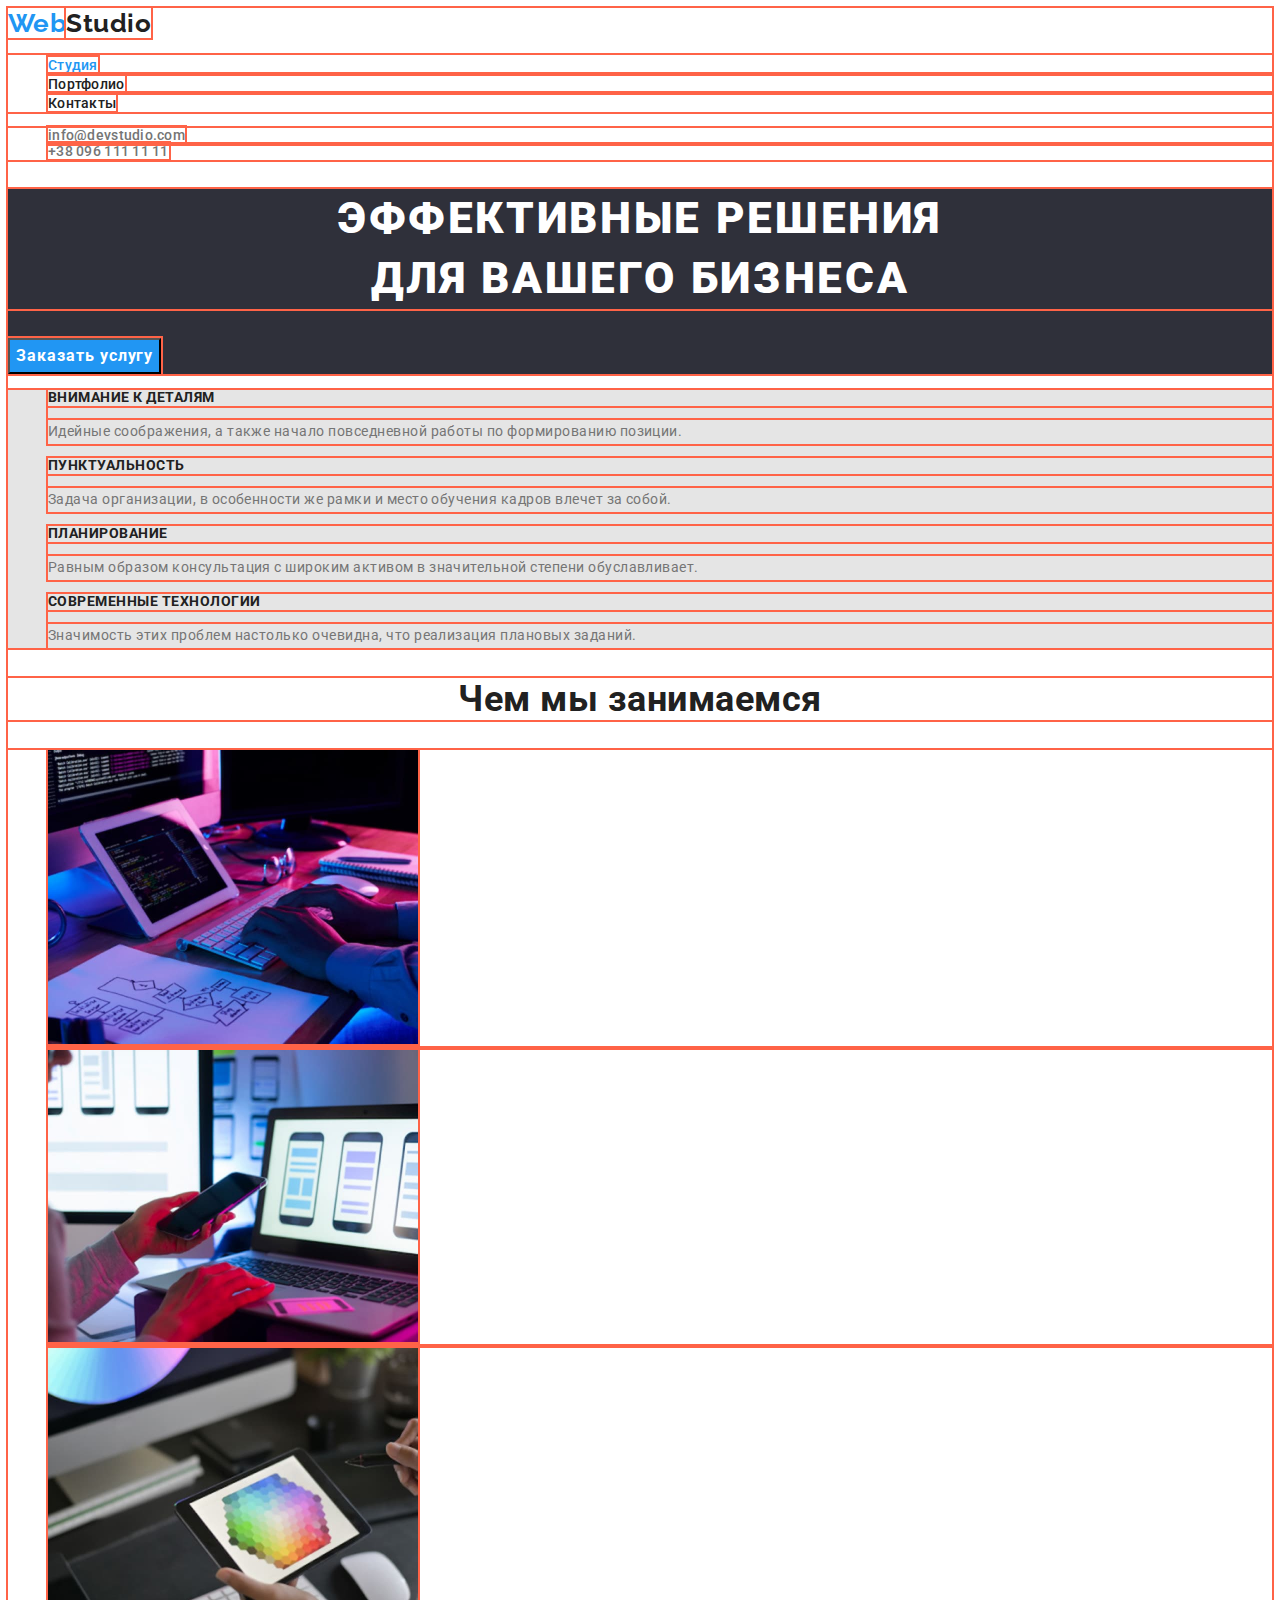
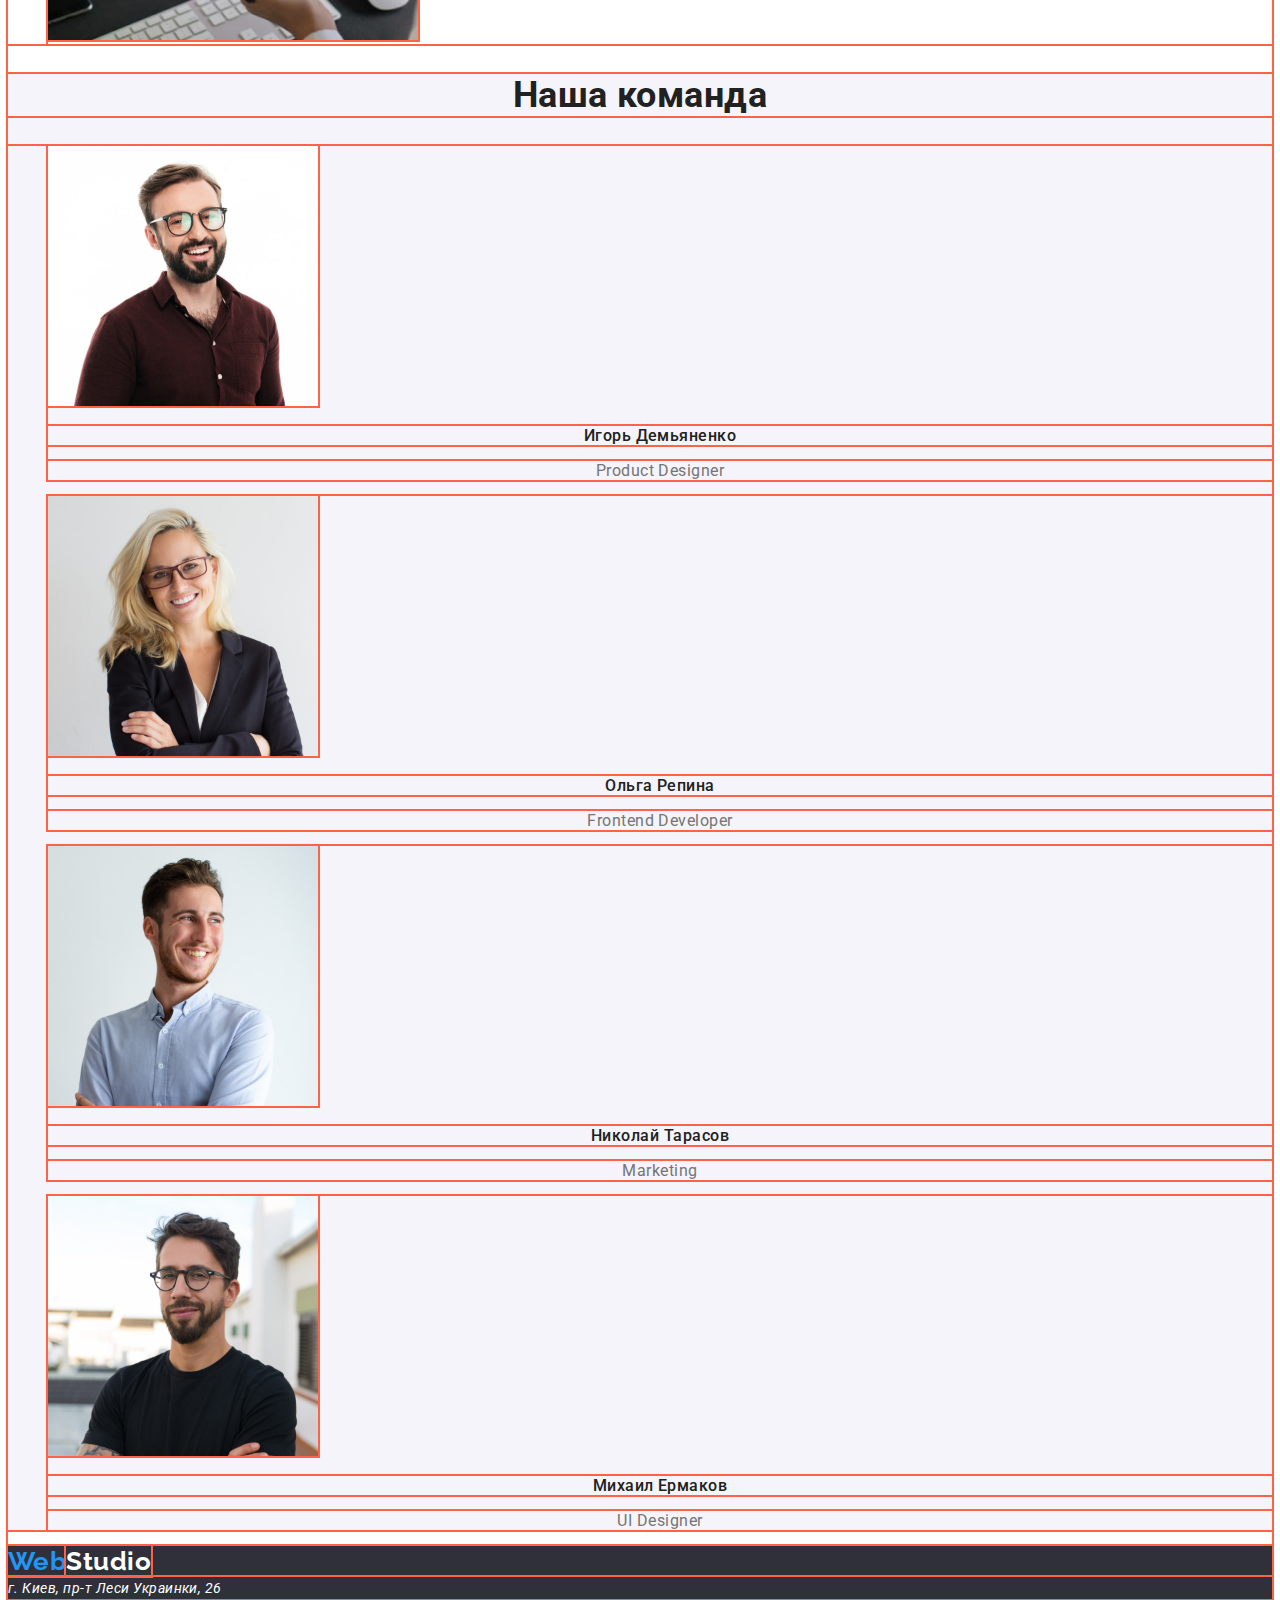
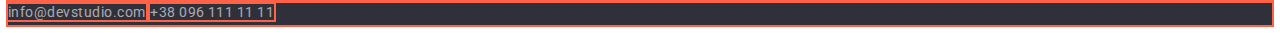
==== index.html @ 737057b0 "copied from hw 2" ====
<!DOCTYPE html>
<html lang="ru">
  <head>
    <meta charset="UTF-8" />
    <meta http-equiv="X-UA-Compatible" content="IE=edge" />
    <meta name="viewport" content="width=device-width, initial-scale=1.0" />
    <title>WebStudio</title>
    <link rel="stylesheet" href="./styles/styles.css" />
    <link rel="preconnect" href="https://fonts.googleapis.com" />
    <link rel="preconnect" href="https://fonts.gstatic.com" crossorigin />
    <link
      href="https://fonts.googleapis.com/css2?family=Montserrat:wght@400;700&family=Roboto:wght@400;500;700;900&display=swap"
      rel="stylesheet"
    />
    <link rel="preconnect" href="https://fonts.googleapis.com" />
    <link rel="preconnect" href="https://fonts.gstatic.com" crossorigin />
    <link
      href="https://fonts.googleapis.com/css2?family=Montserrat:wght@400;700&family=Raleway:wght@700&family=Roboto:wght@400;500;700;900&display=swap"
      rel="stylesheet"
    />
  </head>
  <body>
    <!-- Верхняя линия -->
    <header>
      <nav>
        <a href="/" class="logo link active">Web<span>Studio</span></a>
        <ul class="site-nav list">
          <li><a href="./index.html" class="link-nav link active current">Студия</a></li>
          <li><a href="./portfolio.html" class="link-nav link active">Портфолио</a></li>
          <li><a href="" class="link-nav link active">Контакты</a></li>
        </ul>
      </nav>
      <ul class="auth-nav list">
        <li>
          <a href="mailto:info@devstudio.com" class="auth-nav-link link active"
            >info@devstudio.com</a
          >
        </li>
        <li><a href="tel:+380961111111" class="auth-nav-link link active">+38 096 111 11 11</a></li>
      </ul>
    </header>

    <!-- Шапка -->
    <main>
      <section class="hero">
        <h1 class="hero-title">
          Эффективные решения <br />
          для вашего бизнеса
        </h1>

        <button type="button" class="hero-buton hero-buton-activ">Заказать услугу</button>
      </section>

      <!-- Особенности -->
      <section class="specifics">
        <h2 class="visually-hidden">Особенности</h2>
        <ul class="specifics-list list">
          <li>
            <h3 class="specifics-title">Внимание к деталям</h3>
            <p class="specifics-content">
              Идейные соображения, а также начало повседневной работы по формированию позиции.
            </p>
          </li>
          <li>
            <h3 class="specifics-title">Пунктуальность</h3>
            <p class="specifics-content">
              Задача организации, в особенности же рамки и место обучения кадров влечет за собой.
            </p>
          </li>
          <li>
            <h3 class="specifics-title">Планирование</h3>
            <p class="specifics-content">
              Равным образом консультация с широким активом в значительной степени обуславливает.
            </p>
          </li>
          <li>
            <h3 class="specifics-title">Современные технологии</h3>
            <p class="specifics-content">
              Значимость этих проблем настолько очевидна, что реализация плановых заданий.
            </p>
          </li>
        </ul>
      </section>

      <!-- Чем мы занимаемся -->
      <section class="occupation">
        <h2 class="occupation-title">Чем мы занимаемся</h2>
        <ul class="occupation-list list">
          <li><img src="./images/wwd1.jpeg" alt="человек пишет код" width="370" /></li>
          <li><img src="./images/wwd2.jpeg" alt="телефон и ноутбук" width="370" /></li>
          <li><img src="./images/wwd3.jpeg" alt="планшет" width="370" /></li>
        </ul>
      </section>

      <!-- Наша команда -->
      <section class="team">
        <h2 class="team-title">Наша команда</h2>
        <ul class="team-list list">
          <li>
            <img src="./images/team1.jpeg" alt="человек" width="270" />
            <h3 class="team-subtitle">Игорь Демьяненко</h3>
            <p class="team-content">Product Designer</p>
          </li>
          <li>
            <img src="./images/team2.jpeg" alt="женщина" width="270" />
            <h3 class="team-subtitle">Ольга Репина</h3>
            <p class="team-content">Frontend Developer</p>
          </li>
          <li>
            <img src="./images/team3.jpeg" alt="человек" width="270" />
            <h3 class="team-subtitle">Николай Тарасов</h3>
            <p class="team-content">Marketing</p>
          </li>
          <li>
            <img src="./images/team4.jpeg" alt="человек" width="270" />
            <h3 class="team-subtitle">Михаил Ермаков</h3>
            <p class="team-content">UI Designer</p>
          </li>
        </ul>
      </section>
    </main>

    <!-- Футер -->
    <footer class="footer">
      <a href="/" class="footer-logo link active">Web<span>Studio</span></a>
      <address class="footer-address">г. Киев, пр-т Леси Украинки, 26</address>
      <address class="footer-web list">
        <a href="mailto:info@devstudio.com" class="auth-nav-link link active">info@devstudio.com</a>
        <a href="tel:+380961111111" class="auth-nav-link link active">+38 096 111 11 11</a>
      </address>
    </footer>
  </body>
</html>
---- styles/styles.css ----
:root {
  --bgc-basic-color: #ffffff;
  --primary-tex-color: #212121;
  --secondary-text-color: #757575;
  --accent-color: #2196f3;
}

body {
  font-family: 'Roboto', sans-serif;
  color: var(--primary-tex-color);
  background-color: var(--bgc-basic-color);
  letter-spacing: 0.03em;
}

* {
  outline: 2px solid tomato;
}

.list {
  list-style: none;
}

.link {
  text-decoration: none;
}

.active:hover,
.active:active {
  color: var(--accent-color);
}

/*---------- header ----------*/

.logo {
  font-family: 'Raleway', sans-serif;
  font-style: normal;
  font-weight: 700;
  font-size: 26px;
  line-height: 1.19;
  color: #2196f3;
}

.logo > span {
  color: var(--primary-tex-color);
}

.link-nav {
  font-weight: 500;
  font-size: 14px;
  line-height: 1.14;
  letter-spacing: 0.02em;
  color: #212121;
}
.site-nav .link-nav.current {
  color: #2196f3;
}
.auth-nav {
  font-weight: 500;
  font-size: 14px;
  line-height: 1.14;
  letter-spacing: 0.02em;
}
.auth-nav-link {
  color: var(--secondary-text-color);
}

/*---------- main index.html -----------*/

.hero {
  background-color: #2f303a;
}

.hero-title {
  font-weight: 900;
  font-size: 44px;
  line-height: 1.36;
  text-align: center;
  letter-spacing: 0.06em;
  text-transform: uppercase;
  color: var(--bgc-basic-color);
}

.hero-buton {
  font-family: inherit;
  font-weight: 700;
  font-size: 16px;
  line-height: 1.87;
  text-align: center;
  letter-spacing: 0.06em;
  color: var(--bgc-basic-color);
  background-color: var(--accent-color);
  cursor: pointer;
}

.hero-buton-activ:hover,
.hero-buton-activ:active {
  background: #188ce8;
}

.specifics {
  background-color: #e5e5e5;
}

.visually-hidden {
  position: absolute;
  white-space: nowrap;
  width: 1px;
  height: 1px;
  overflow: hidden;
  border: 0;
  padding: 0;
  clip: rect(0 0 0 0);
  clip-path: inset(50%);
  margin: -1px;
}

.specifics-title {
  font-size: 14px;
  line-height: 1.14;
  text-transform: uppercase;
  color: var(--primary-tex-color);
}

.specifics-content {
  font-size: 14px;
  line-height: 1.71;
  color: var(--secondary-text-color);
}

.occupation-title {
  font-size: 36px;
  line-height: 1.17;
  text-align: center;
}

.team {
  background-color: #f5f4fa;
}

.team-title {
  font-size: 36px;
  line-height: 1.17;
  text-align: center;
}

.team-subtitle {
  font-weight: 500;
  font-size: 16px;
  line-height: 1.19;
  text-align: center;
}

.team-content {
  font-size: 16px;
  line-height: 1.19;
  text-align: center;
  color: var(--secondary-text-color);
}

/*---------- foter -----------*/

.footer {
  background-color: #2f303a;
}

.footer-logo {
  font-family: 'Raleway', sans-serif;
  font-style: normal;
  font-weight: 700;
  font-size: 26px;
  line-height: 1.19;
  color: var(--accent-color);
}

.footer-logo > span {
  color: var(--bgc-basic-color);
}

.footer-address {
  font-size: 14px;
  line-height: 1.71;
  color: var(--bgc-basic-color);
}

.footer-web a {
  font-style: normal;
  font-size: 14px;
  line-height: 1.71;
  color: rgba(255, 255, 255, 0.6);
}

/*---------- main portfolio.html ----------*/
.filter:hover,
.filter:active {
  color: #ffffff;
  background-color: #2196f3;
}

.filter-button {
  font-family: inherit;
  font-weight: 500;
  font-size: 16px;
  line-height: 1.62;
  text-align: center;
  color: var(--primary-tex-color);
}

.button {
  cursor: pointer;
}

.portfolio-title {
  font-size: 18px;
  line-height: 2;
  letter-spacing: 0.06em;
  color: var(--primary-tex-color);
}

.portfolio-subtitle {
  font-size: 16px;
  line-height: 1.87;
  color: var(--secondary-text-color);
}
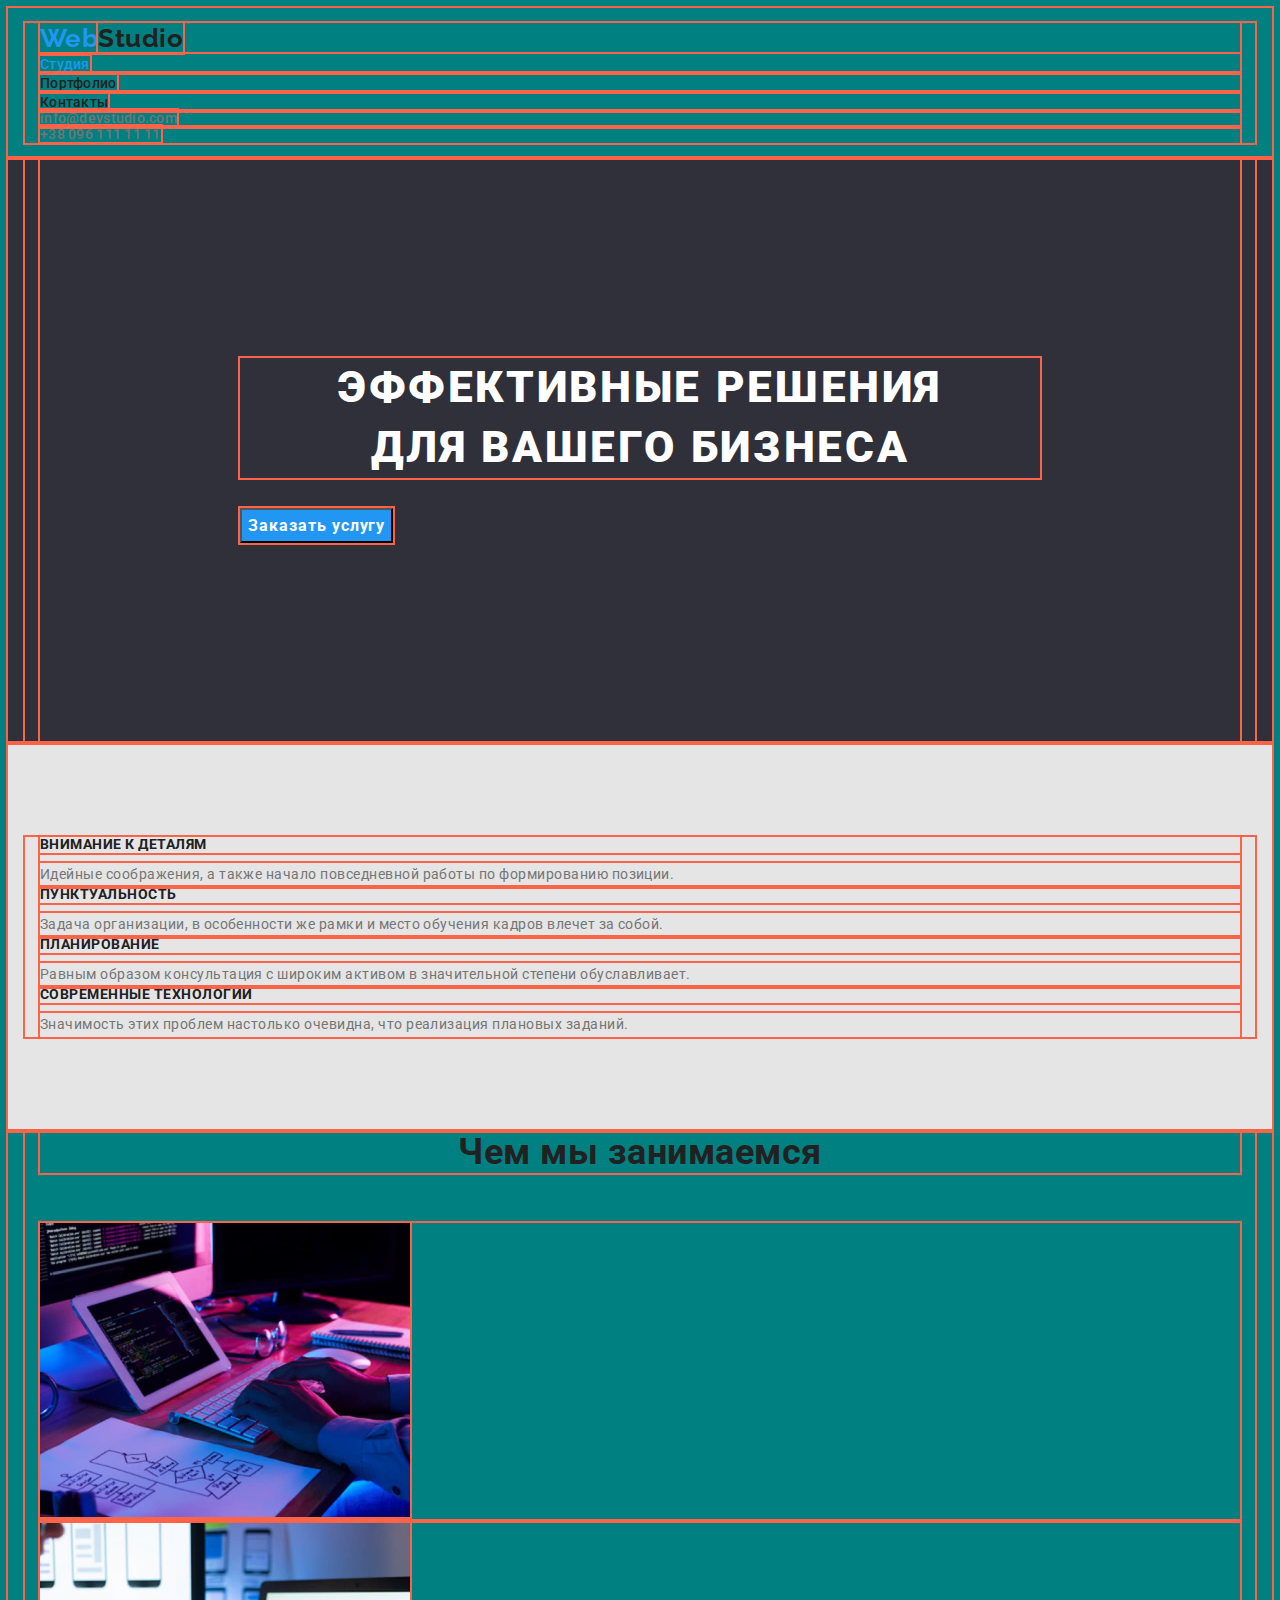
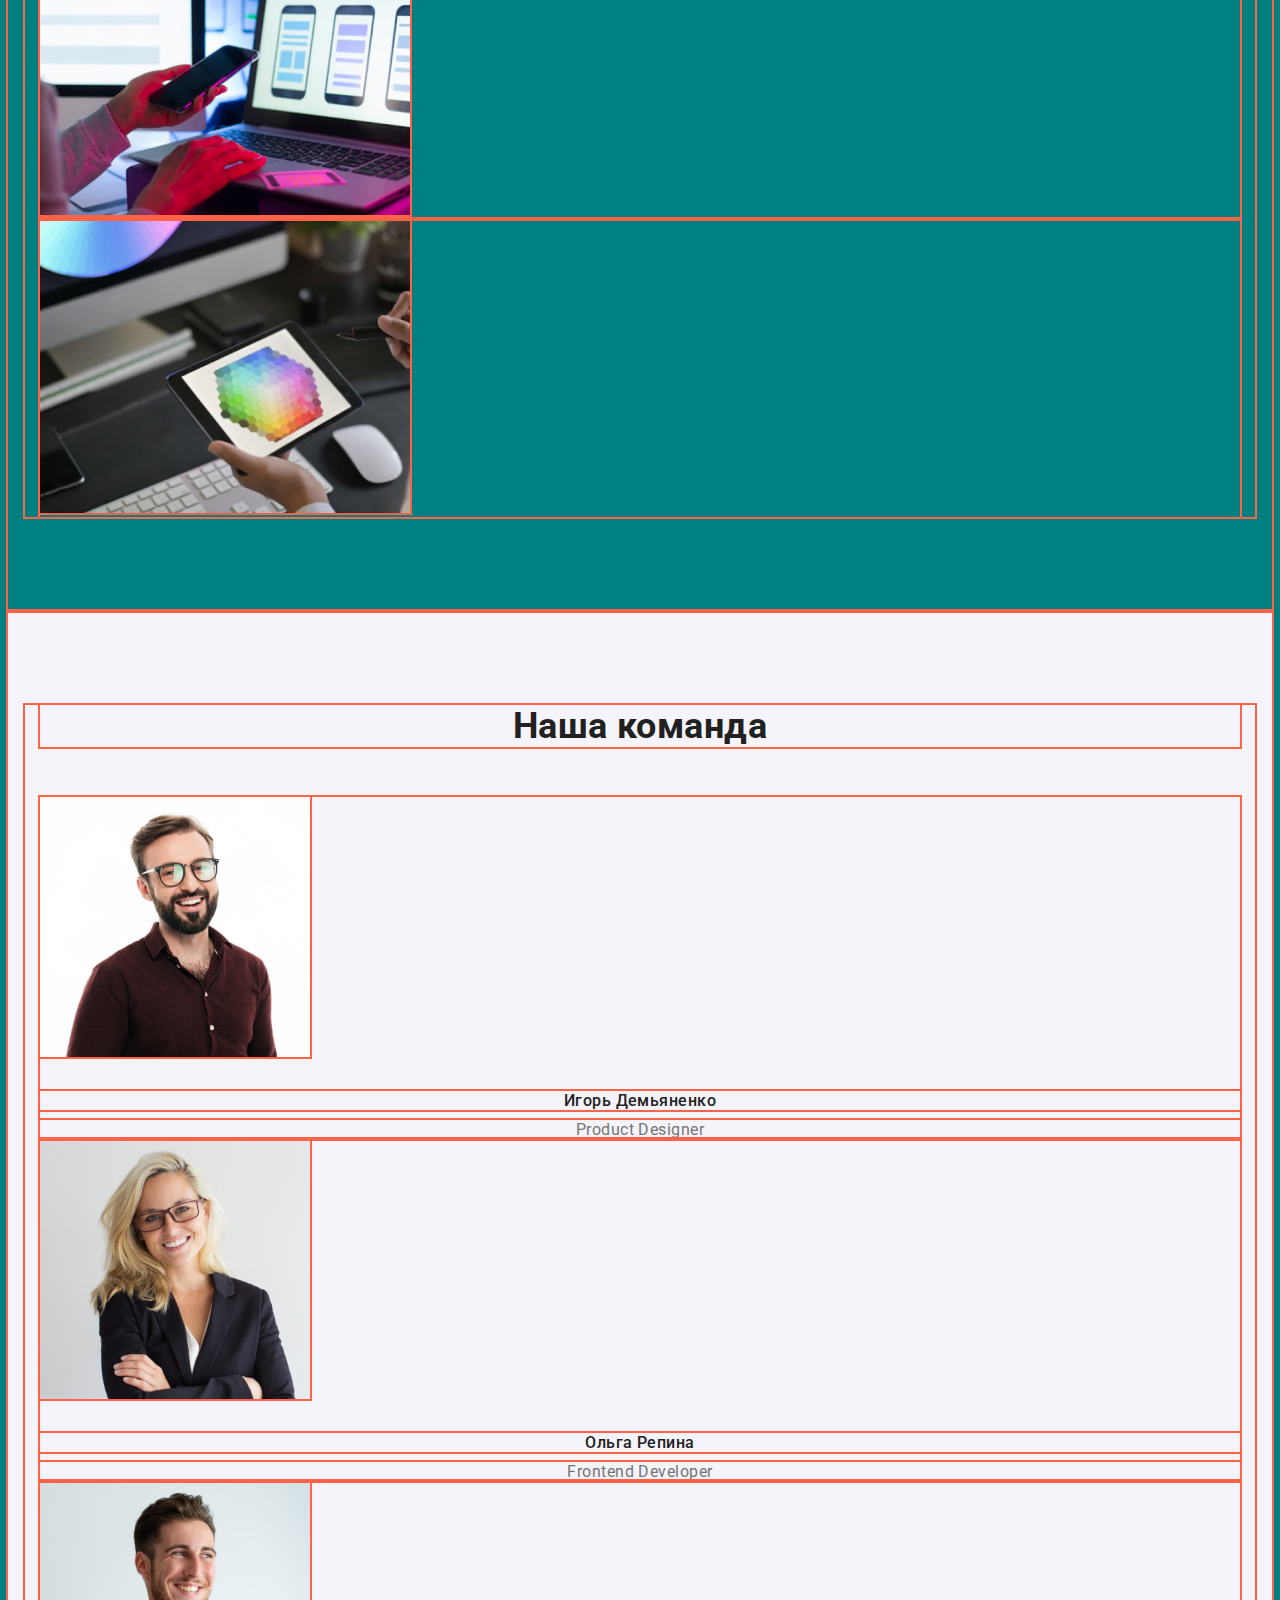
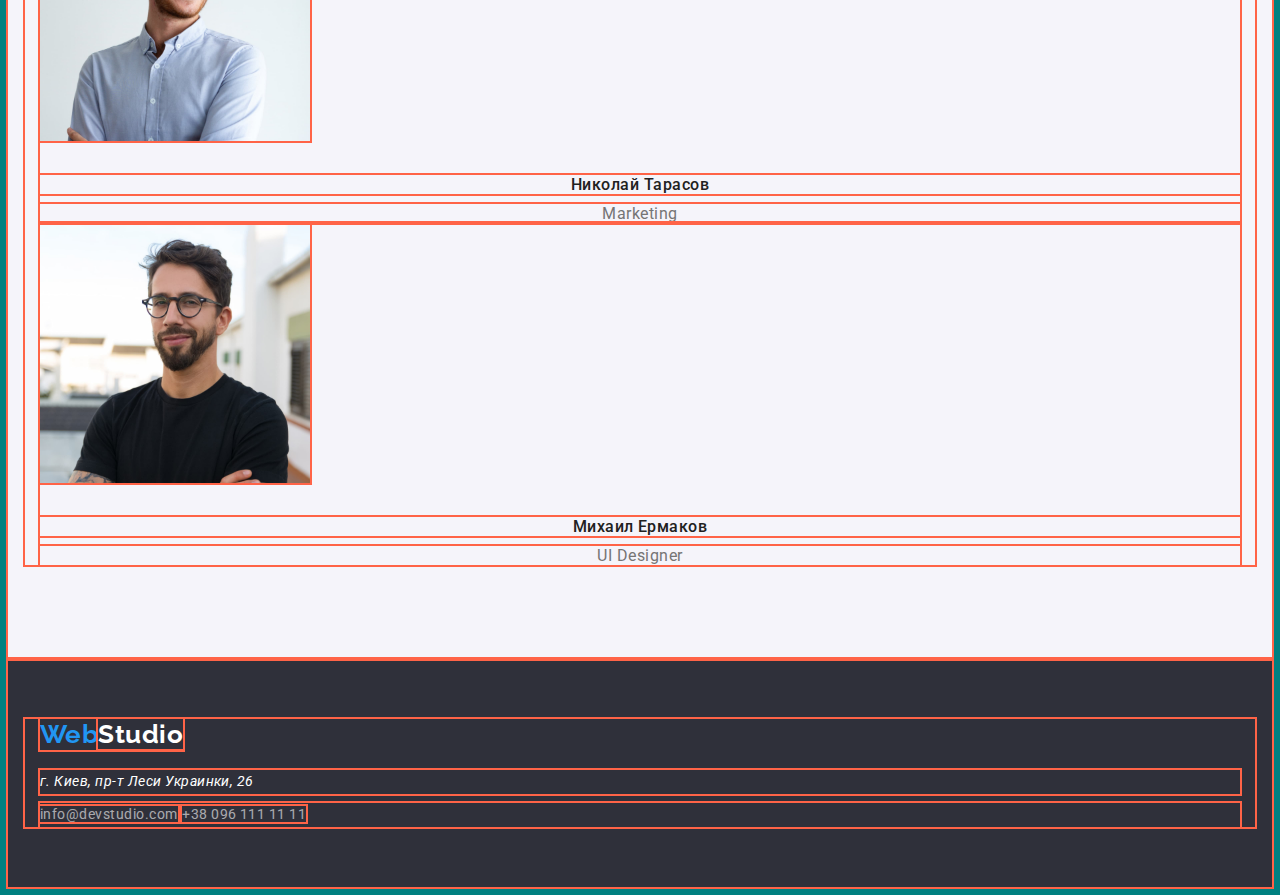
==== commit 13bb0165: "added margin, pading bottom" ====
--- a/index.html
+++ b/index.html
@@ -5,6 +5,13 @@
     <meta http-equiv="X-UA-Compatible" content="IE=edge" />
     <meta name="viewport" content="width=device-width, initial-scale=1.0" />
     <title>WebStudio</title>
+    <link
+      rel="stylesheet"
+      href="https://cdnjs.cloudflare.com/ajax/libs/modern-normalize/1.1.0/modern-normalize.min.css"
+      integrity="sha512-wpPYUAdjBVSE4KJnH1VR1HeZfpl1ub8YT/NKx4PuQ5NmX2tKuGu6U/JRp5y+Y8XG2tV+wKQpNHVUX03MfMFn9Q=="
+      crossorigin="anonymous"
+      referrerpolicy="no-referrer"
+    />
     <link rel="stylesheet" href="./styles/styles.css" />
     <link rel="preconnect" href="https://fonts.googleapis.com" />
     <link rel="preconnect" href="https://fonts.gstatic.com" crossorigin />
@@ -21,113 +28,187 @@
   </head>
   <body>
     <!-- Верхняя линия -->
-    <header>
-      <nav>
-        <a href="/" class="logo link active">Web<span>Studio</span></a>
-        <ul class="site-nav list">
-          <li><a href="./index.html" class="link-nav link active current">Студия</a></li>
-          <li><a href="./portfolio.html" class="link-nav link active">Портфолио</a></li>
-          <li><a href="" class="link-nav link active">Контакты</a></li>
+    <header class="header">
+      <div class="container">
+        <nav>
+          <a href="/" class="logo link active">Web<span>Studio</span></a>
+          <ul class="site-nav list">
+            <li>
+              <a href="./index.html" class="link-nav link active current"
+                >Студия</a
+              >
+            </li>
+            <li>
+              <a href="./portfolio.html" class="link-nav link active"
+                >Портфолио</a
+              >
+            </li>
+            <li><a href="" class="link-nav link active">Контакты</a></li>
+          </ul>
+        </nav>
+        <ul class="auth-nav list">
+          <li>
+            <a
+              href="mailto:info@devstudio.com"
+              class="auth-nav-link link active"
+              >info@devstudio.com</a
+            >
+          </li>
+          <li>
+            <a href="tel:+380961111111" class="auth-nav-link link active"
+              >+38 096 111 11 11</a
+            >
+          </li>
         </ul>
-      </nav>
-      <ul class="auth-nav list">
-        <li>
-          <a href="mailto:info@devstudio.com" class="auth-nav-link link active"
-            >info@devstudio.com</a
-          >
-        </li>
-        <li><a href="tel:+380961111111" class="auth-nav-link link active">+38 096 111 11 11</a></li>
-      </ul>
+      </div>
     </header>
 
     <!-- Шапка -->
     <main>
       <section class="hero">
-        <h1 class="hero-title">
-          Эффективные решения <br />
-          для вашего бизнеса
-        </h1>
-
-        <button type="button" class="hero-buton hero-buton-activ">Заказать услугу</button>
+        <div class="container">
+          <div class="hero-content">
+            <h1 class="hero-title">
+              Эффективные решения <br />
+              для вашего бизнеса
+            </h1>
+
+            <button type="button" class="hero-buton hero-buton-activ">
+              Заказать услугу
+            </button>
+          </div>
+        </div>
       </section>
 
       <!-- Особенности -->
       <section class="specifics">
-        <h2 class="visually-hidden">Особенности</h2>
-        <ul class="specifics-list list">
-          <li>
-            <h3 class="specifics-title">Внимание к деталям</h3>
-            <p class="specifics-content">
-              Идейные соображения, а также начало повседневной работы по формированию позиции.
-            </p>
-          </li>
-          <li>
-            <h3 class="specifics-title">Пунктуальность</h3>
-            <p class="specifics-content">
-              Задача организации, в особенности же рамки и место обучения кадров влечет за собой.
-            </p>
-          </li>
-          <li>
-            <h3 class="specifics-title">Планирование</h3>
-            <p class="specifics-content">
-              Равным образом консультация с широким активом в значительной степени обуславливает.
-            </p>
-          </li>
-          <li>
-            <h3 class="specifics-title">Современные технологии</h3>
-            <p class="specifics-content">
-              Значимость этих проблем настолько очевидна, что реализация плановых заданий.
-            </p>
-          </li>
-        </ul>
+        <div class="container">
+          <h2 class="visually-hidden">Особенности</h2>
+          <ul class="specifics-list list">
+            <li>
+              <h3 class="specifics-title">Внимание к деталям</h3>
+              <p class="specifics-content">
+                Идейные соображения, а также начало повседневной работы по
+                формированию позиции.
+              </p>
+            </li>
+            <li>
+              <h3 class="specifics-title">Пунктуальность</h3>
+              <p class="specifics-content">
+                Задача организации, в особенности же рамки и место обучения
+                кадров влечет за собой.
+              </p>
+            </li>
+            <li>
+              <h3 class="specifics-title">Планирование</h3>
+              <p class="specifics-content">
+                Равным образом консультация с широким активом в значительной
+                степени обуславливает.
+              </p>
+            </li>
+            <li>
+              <h3 class="specifics-title">Современные технологии</h3>
+              <p class="specifics-content">
+                Значимость этих проблем настолько очевидна, что реализация
+                плановых заданий.
+              </p>
+            </li>
+          </ul>
+        </div>
       </section>
 
       <!-- Чем мы занимаемся -->
       <section class="occupation">
-        <h2 class="occupation-title">Чем мы занимаемся</h2>
-        <ul class="occupation-list list">
-          <li><img src="./images/wwd1.jpeg" alt="человек пишет код" width="370" /></li>
-          <li><img src="./images/wwd2.jpeg" alt="телефон и ноутбук" width="370" /></li>
-          <li><img src="./images/wwd3.jpeg" alt="планшет" width="370" /></li>
-        </ul>
+        <div class="container">
+          <h2 class="occupation-title">Чем мы занимаемся</h2>
+          <ul class="occupation-list list">
+            <li>
+              <img
+                src="./images/wwd1.jpeg"
+                alt="человек пишет код"
+                width="370"
+              />
+            </li>
+            <li>
+              <img
+                src="./images/wwd2.jpeg"
+                alt="телефон и ноутбук"
+                width="370"
+              />
+            </li>
+            <li><img src="./images/wwd3.jpeg" alt="планшет" width="370" /></li>
+          </ul>
+        </div>
       </section>
 
       <!-- Наша команда -->
       <section class="team">
-        <h2 class="team-title">Наша команда</h2>
-        <ul class="team-list list">
-          <li>
-            <img src="./images/team1.jpeg" alt="человек" width="270" />
-            <h3 class="team-subtitle">Игорь Демьяненко</h3>
-            <p class="team-content">Product Designer</p>
-          </li>
-          <li>
-            <img src="./images/team2.jpeg" alt="женщина" width="270" />
-            <h3 class="team-subtitle">Ольга Репина</h3>
-            <p class="team-content">Frontend Developer</p>
-          </li>
-          <li>
-            <img src="./images/team3.jpeg" alt="человек" width="270" />
-            <h3 class="team-subtitle">Николай Тарасов</h3>
-            <p class="team-content">Marketing</p>
-          </li>
-          <li>
-            <img src="./images/team4.jpeg" alt="человек" width="270" />
-            <h3 class="team-subtitle">Михаил Ермаков</h3>
-            <p class="team-content">UI Designer</p>
-          </li>
-        </ul>
+        <div class="container">
+          <h2 class="team-title">Наша команда</h2>
+          <ul class="team-list list">
+            <li>
+              <img
+                src="./images/team1.jpeg"
+                alt="человек"
+                width="270"
+                class="team-foto"
+              />
+              <h3 class="team-subtitle">Игорь Демьяненко</h3>
+              <p class="team-content">Product Designer</p>
+            </li>
+            <li>
+              <img
+                src="./images/team2.jpeg"
+                alt="женщина"
+                width="270"
+                class="team-foto"
+              />
+              <h3 class="team-subtitle">Ольга Репина</h3>
+              <p class="team-content">Frontend Developer</p>
+            </li>
+            <li>
+              <img
+                src="./images/team3.jpeg"
+                alt="человек"
+                width="270"
+                class="team-foto"
+              />
+              <h3 class="team-subtitle">Николай Тарасов</h3>
+              <p class="team-content">Marketing</p>
+            </li>
+            <li>
+              <img
+                src="./images/team4.jpeg"
+                alt="человек"
+                width="270"
+                class="team-foto"
+              />
+              <h3 class="team-subtitle">Михаил Ермаков</h3>
+              <p class="team-content">UI Designer</p>
+            </li>
+          </ul>
+        </div>
       </section>
     </main>
 
     <!-- Футер -->
     <footer class="footer">
-      <a href="/" class="footer-logo link active">Web<span>Studio</span></a>
-      <address class="footer-address">г. Киев, пр-т Леси Украинки, 26</address>
-      <address class="footer-web list">
-        <a href="mailto:info@devstudio.com" class="auth-nav-link link active">info@devstudio.com</a>
-        <a href="tel:+380961111111" class="auth-nav-link link active">+38 096 111 11 11</a>
-      </address>
+      <div class="container">
+        <a href="/" class="footer-logo link active">Web<span>Studio</span></a>
+        <address class="footer-address">
+          г. Киев, пр-т Леси Украинки, 26
+        </address>
+        <address class="footer-web list">
+          <a
+            href="mailto:info@devstudio.com"
+            class="footer-nav-link link active"
+            >info@devstudio.com</a
+          >
+          <a href="tel:+380961111111" class="footer-nav-link link active"
+            >+38 096 111 11 11</a
+          >
+        </address>
+      </div>
     </footer>
   </body>
 </html>
--- a/styles/styles.css
+++ b/styles/styles.css
@@ -4,12 +4,32 @@
   --secondary-text-color: #757575;
   --accent-color: #2196f3;
 }
+/* ----------reset---------- */
+
+p,
+h1,
+h2,
+h3,
+h4,
+h6 {
+  margin: 0;
+}
+
+ul {
+  margin: 0;
+  padding-left: 0;
+}
+
+button {
+  cursor: pointer;
+}
 
 body {
-  font-family: 'Roboto', sans-serif;
-  color: var(--primary-tex-color);
-  background-color: var(--bgc-basic-color);
+  font-family: "Roboto", sans-serif;
+  color: var(--primary-tex-color);
+  /* background-color: var(--bgc-basic-color); */
   letter-spacing: 0.03em;
+  background-color: teal;
 }
 
 * {
@@ -29,10 +49,19 @@
   color: var(--accent-color);
 }
 
+.container {
+  width: 1200px;
+  padding-left: 15px;
+  padding-right: 15px;
+  margin: 0 auto;
+}
 /*---------- header ----------*/
-
+.header {
+  padding-top: 15px;
+  padding-bottom: 15px;
+}
 .logo {
-  font-family: 'Raleway', sans-serif;
+  font-family: "Raleway", sans-serif;
   font-style: normal;
   font-weight: 700;
   font-size: 26px;
@@ -70,7 +99,12 @@
   background-color: #2f303a;
 }
 
+.hero-content {
+  padding: 200px;
+}
+
 .hero-title {
+  margin-bottom: 30px;
   font-weight: 900;
   font-size: 44px;
   line-height: 1.36;
@@ -81,6 +115,7 @@
 }
 
 .hero-buton {
+  display: inline-block;
   font-family: inherit;
   font-weight: 700;
   font-size: 16px;
@@ -89,7 +124,6 @@
   letter-spacing: 0.06em;
   color: var(--bgc-basic-color);
   background-color: var(--accent-color);
-  cursor: pointer;
 }
 
 .hero-buton-activ:hover,
@@ -99,6 +133,7 @@
 
 .specifics {
   background-color: #e5e5e5;
+  padding: 94px 0px;
 }
 
 .visually-hidden {
@@ -115,6 +150,7 @@
 }
 
 .specifics-title {
+  margin-bottom: 10px;
   font-size: 14px;
   line-height: 1.14;
   text-transform: uppercase;
@@ -127,7 +163,12 @@
   color: var(--secondary-text-color);
 }
 
+.occupation {
+  padding-bottom: 94px;
+}
+
 .occupation-title {
+  margin-bottom: 50px;
   font-size: 36px;
   line-height: 1.17;
   text-align: center;
@@ -135,15 +176,23 @@
 
 .team {
   background-color: #f5f4fa;
+  padding: 94px 0px;
 }
 
 .team-title {
+  margin-bottom: 50px;
   font-size: 36px;
   line-height: 1.17;
   text-align: center;
 }
 
+.team-foto {
+  display: inline-block;
+  margin-bottom: 30px;
+}
+
 .team-subtitle {
+  margin-bottom: 10px;
   font-weight: 500;
   font-size: 16px;
   line-height: 1.19;
@@ -161,10 +210,14 @@
 
 .footer {
   background-color: #2f303a;
+  padding-top: 60px;
+  padding-bottom: 60px;
 }
 
 .footer-logo {
-  font-family: 'Raleway', sans-serif;
+  display: inline-block;
+  margin-bottom: 20px;
+  font-family: "Raleway", sans-serif;
   font-style: normal;
   font-weight: 700;
   font-size: 26px;
@@ -177,6 +230,7 @@
 }
 
 .footer-address {
+  margin-bottom: 9px;
   font-size: 14px;
   line-height: 1.71;
   color: var(--bgc-basic-color);
@@ -190,12 +244,22 @@
 }
 
 /*---------- main portfolio.html ----------*/
+
+.portfolio {
+  padding-top: 94px;
+  padding-bottom: 94px;
+}
+
 .filter:hover,
 .filter:active {
   color: #ffffff;
   background-color: #2196f3;
 }
 
+.filter-list {
+  margin-bottom: 50px;
+}
+
 .filter-button {
   font-family: inherit;
   font-weight: 500;
@@ -205,11 +269,15 @@
   color: var(--primary-tex-color);
 }
 
-.button {
+/* .button {
   cursor: pointer;
-}
-
+} */
+.portfolio-foto {
+  display: inline-block;
+  margin-bottom: 20px;
+}
 .portfolio-title {
+  margin-bottom: 4px;
   font-size: 18px;
   line-height: 2;
   letter-spacing: 0.06em;
@@ -221,3 +289,8 @@
   line-height: 1.87;
   color: var(--secondary-text-color);
 }
+
+.footer-nav-link {
+  margin-bottom: 9px;
+  color: var(--secondary-text-color);
+}
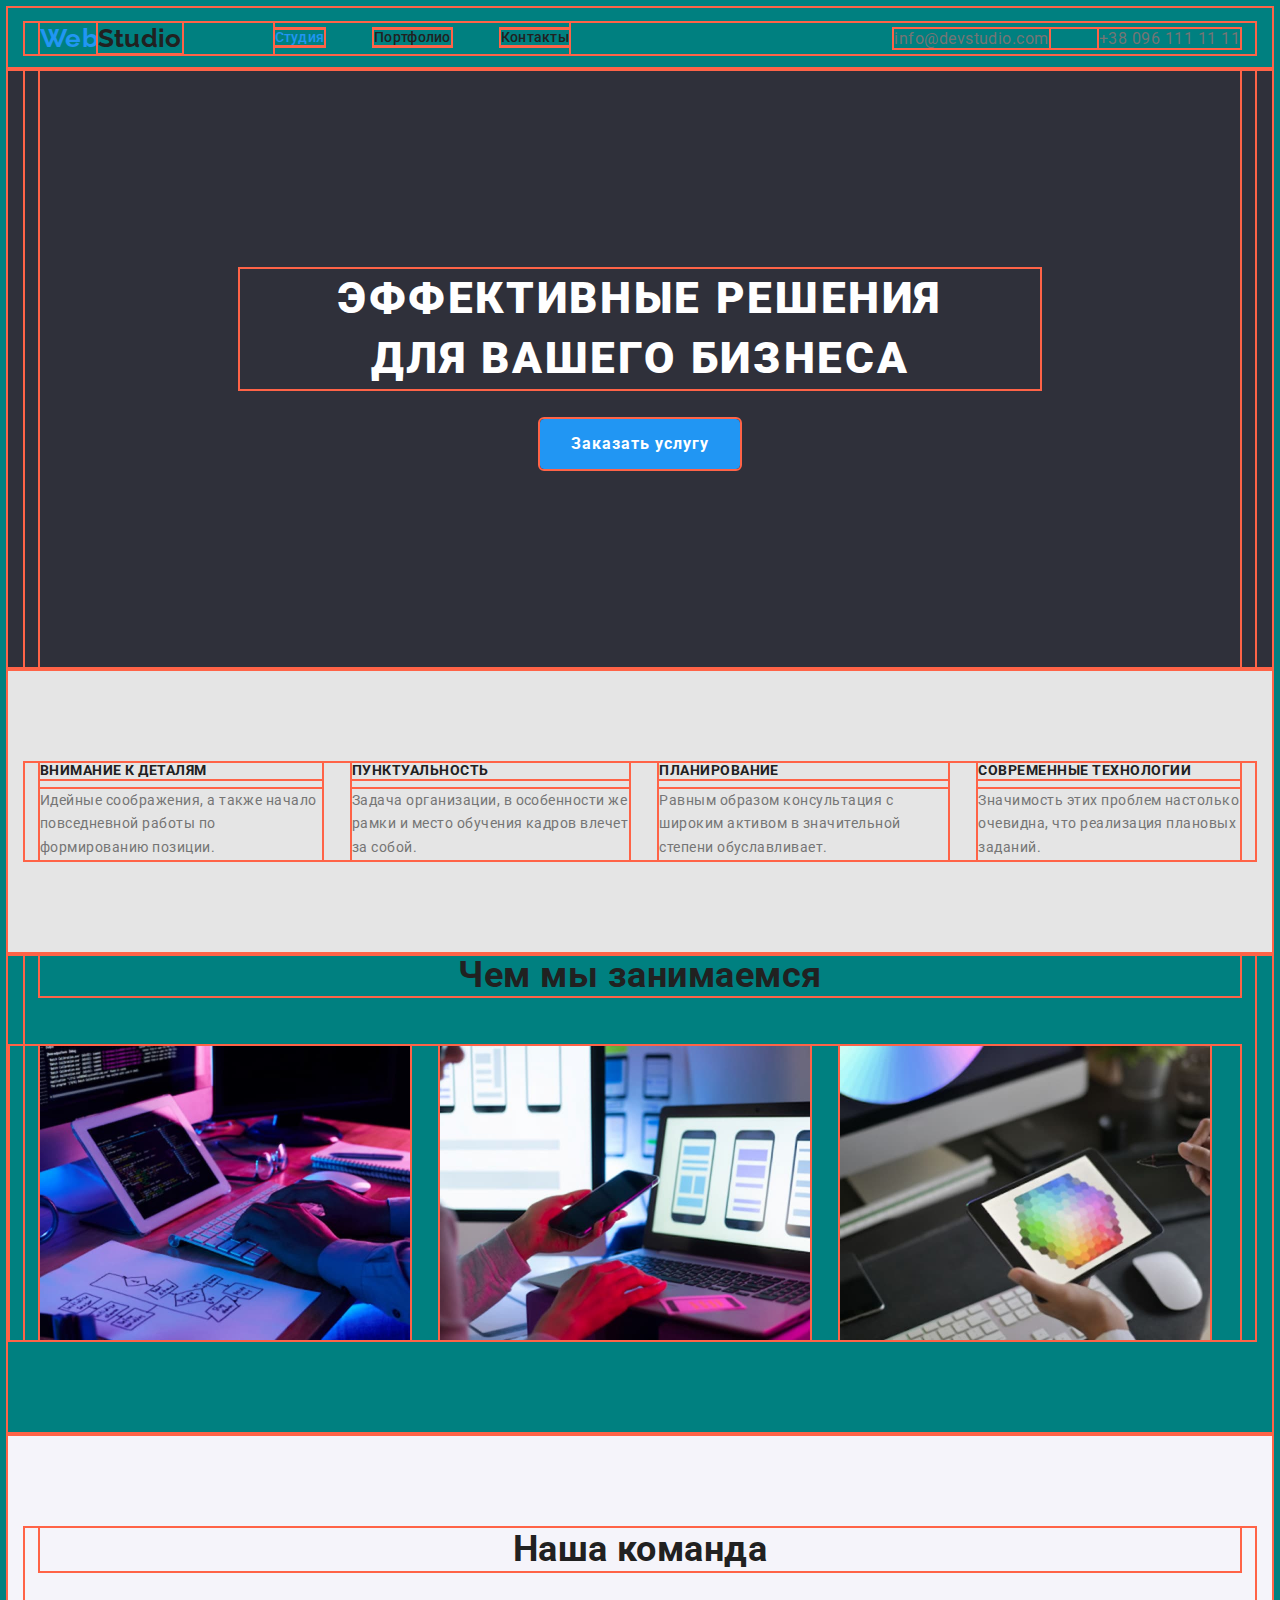
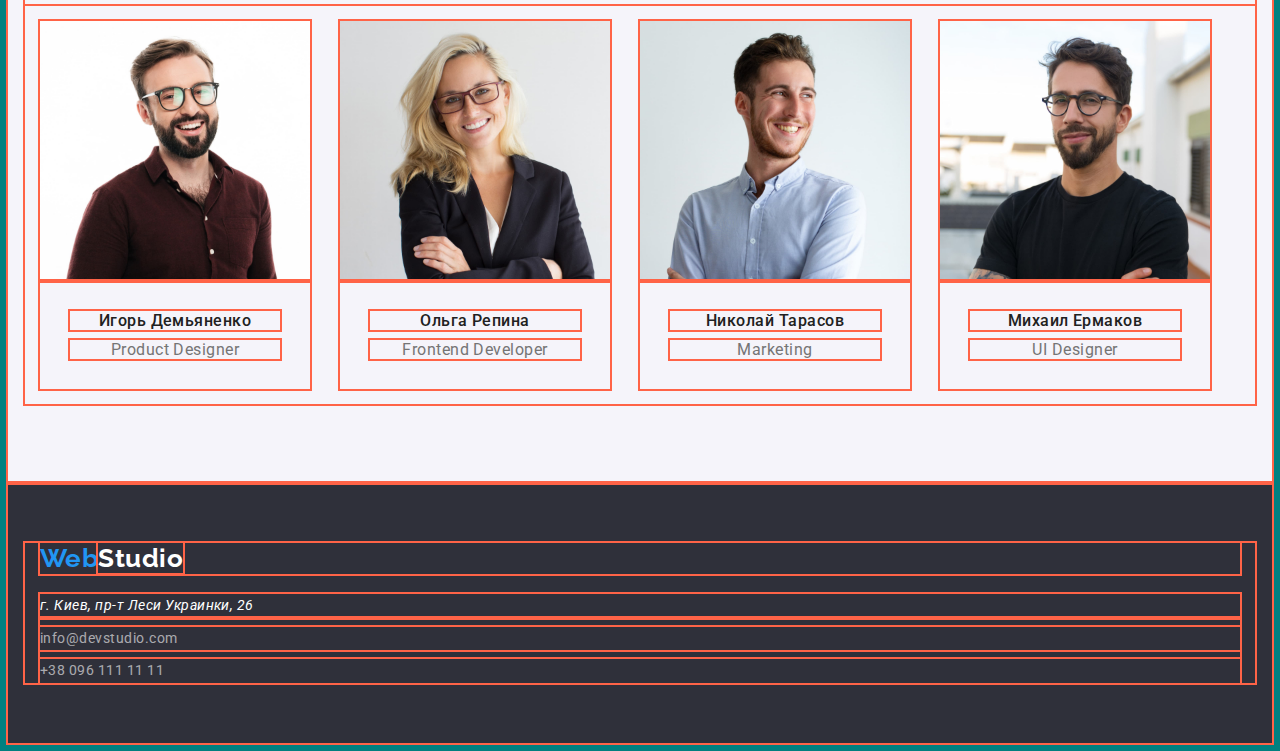
==== commit b60ff334: "hw 3" ====
--- a/index.html
+++ b/index.html
@@ -30,36 +30,38 @@
     <!-- Верхняя линия -->
     <header class="header">
       <div class="container">
-        <nav>
+        <nav class="header-nav">
           <a href="/" class="logo link active">Web<span>Studio</span></a>
           <ul class="site-nav list">
-            <li>
+            <li class="site-nav-list">
               <a href="./index.html" class="link-nav link active current"
                 >Студия</a
               >
             </li>
-            <li>
+            <li class="site-nav-list">
               <a href="./portfolio.html" class="link-nav link active"
                 >Портфолио</a
               >
-            </li>
+            </li class="site-nav-list">
             <li><a href="" class="link-nav link active">Контакты</a></li>
           </ul>
         </nav>
-        <ul class="auth-nav list">
-          <li>
-            <a
-              href="mailto:info@devstudio.com"
-              class="auth-nav-link link active"
-              >info@devstudio.com</a
-            >
-          </li>
-          <li>
-            <a href="tel:+380961111111" class="auth-nav-link link active"
-              >+38 096 111 11 11</a
-            >
-          </li>
-        </ul>
+        <div class="header-contacts">
+          <ul class="auth-nav list">
+            <li class="auth-nav-list">
+              <a
+                href="mailto:info@devstudio.com"
+                class="auth-nav-link link active"
+                >info@devstudio.com</a
+              >
+            </li>
+            <li class="auth-nav-list">
+              <a href="tel:+380961111111" class="auth-nav-link link active"
+                >+38 096 111 11 11</a
+              >
+            </li>
+          </ul>
+        </div>
       </div>
     </header>
 
@@ -85,28 +87,28 @@
         <div class="container">
           <h2 class="visually-hidden">Особенности</h2>
           <ul class="specifics-list list">
-            <li>
+            <li class="specifics-card">
               <h3 class="specifics-title">Внимание к деталям</h3>
               <p class="specifics-content">
                 Идейные соображения, а также начало повседневной работы по
                 формированию позиции.
               </p>
             </li>
-            <li>
+            <li class="specifics-card">
               <h3 class="specifics-title">Пунктуальность</h3>
               <p class="specifics-content">
                 Задача организации, в особенности же рамки и место обучения
                 кадров влечет за собой.
               </p>
             </li>
-            <li>
+            <li class="specifics-card">
               <h3 class="specifics-title">Планирование</h3>
               <p class="specifics-content">
                 Равным образом консультация с широким активом в значительной
                 степени обуславливает.
               </p>
             </li>
-            <li>
+            <li class="specifics-card">
               <h3 class="specifics-title">Современные технологии</h3>
               <p class="specifics-content">
                 Значимость этих проблем настолько очевидна, что реализация
@@ -122,21 +124,21 @@
         <div class="container">
           <h2 class="occupation-title">Чем мы занимаемся</h2>
           <ul class="occupation-list list">
-            <li>
+            <li class="occupation-item">
               <img
                 src="./images/wwd1.jpeg"
                 alt="человек пишет код"
                 width="370"
               />
             </li>
-            <li>
+            <li class="occupation-item">
               <img
                 src="./images/wwd2.jpeg"
                 alt="телефон и ноутбук"
                 width="370"
               />
             </li>
-            <li><img src="./images/wwd3.jpeg" alt="планшет" width="370" /></li>
+            <li class="occupation-item"><img src="./images/wwd3.jpeg" alt="планшет" width="370" /></li>
           </ul>
         </div>
       </section>
@@ -146,45 +148,53 @@
         <div class="container">
           <h2 class="team-title">Наша команда</h2>
           <ul class="team-list list">
-            <li>
+            <li class="team-item">
               <img
                 src="./images/team1.jpeg"
                 alt="человек"
                 width="270"
                 class="team-foto"
               />
-              <h3 class="team-subtitle">Игорь Демьяненко</h3>
-              <p class="team-content">Product Designer</p>
-            </li>
-            <li>
+              <div class="team-text">
+                <h3 class="team-subtitle">Игорь Демьяненко</h3>
+                <p class="team-content">Product Designer</p>
+              </div>
+            </li>
+            <li class="team-item">
               <img
                 src="./images/team2.jpeg"
                 alt="женщина"
                 width="270"
                 class="team-foto"
               />
-              <h3 class="team-subtitle">Ольга Репина</h3>
-              <p class="team-content">Frontend Developer</p>
-            </li>
-            <li>
+              <div class="team-text">
+                <h3 class="team-subtitle">Ольга Репина</h3>
+                <p class="team-content">Frontend Developer</p>
+              </div>
+            </li>
+            <li class="team-item">
               <img
                 src="./images/team3.jpeg"
                 alt="человек"
                 width="270"
                 class="team-foto"
               />
-              <h3 class="team-subtitle">Николай Тарасов</h3>
-              <p class="team-content">Marketing</p>
-            </li>
-            <li>
+              <div class="team-text">
+                <h3 class="team-subtitle">Николай Тарасов</h3>
+                <p class="team-content">Marketing</p>
+              </div>
+            </li>
+            <li class="team-item">
               <img
                 src="./images/team4.jpeg"
                 alt="человек"
                 width="270"
                 class="team-foto"
               />
-              <h3 class="team-subtitle">Михаил Ермаков</h3>
-              <p class="team-content">UI Designer</p>
+              <div class="team-text">
+                <h3 class="team-subtitle">Михаил Ермаков</h3>
+                <p class="team-content">UI Designer</p>
+              </div>
             </li>
           </ul>
         </div>
@@ -199,12 +209,10 @@
           г. Киев, пр-т Леси Украинки, 26
         </address>
         <address class="footer-web list">
-          <a
-            href="mailto:info@devstudio.com"
-            class="footer-nav-link link active"
+          <a href="mailto:info@devstudio.com" class="auth-nav-link link active"
             >info@devstudio.com</a
           >
-          <a href="tel:+380961111111" class="footer-nav-link link active"
+          <a href="tel:+380961111111" class="auth-nav-link link active"
             >+38 096 111 11 11</a
           >
         </address>
--- a/styles/styles.css
+++ b/styles/styles.css
@@ -20,6 +20,10 @@
   padding-left: 0;
 }
 
+img {
+  display: block;
+}
+
 button {
   cursor: pointer;
 }
@@ -60,7 +64,15 @@
   padding-top: 15px;
   padding-bottom: 15px;
 }
+
+.header .container {
+  display: flex;
+  align-items: center;
+}
+
 .logo {
+  margin-right: 93px;
+
   font-family: "Raleway", sans-serif;
   font-style: normal;
   font-weight: 700;
@@ -73,6 +85,19 @@
   color: var(--primary-tex-color);
 }
 
+.site-nav-list:not(:last-child) {
+  margin-right: 50px;
+}
+
+.site-nav {
+  display: flex;
+  align-items: center;
+}
+
+.site-nav .link-nav.current {
+  color: #2196f3;
+}
+
 .link-nav {
   font-weight: 500;
   font-size: 14px;
@@ -80,15 +105,31 @@
   letter-spacing: 0.02em;
   color: #212121;
 }
-.site-nav .link-nav.current {
-  color: #2196f3;
-}
-.auth-nav {
+
+.header-nav {
+  display: flex;
+
   font-weight: 500;
   font-size: 14px;
   line-height: 1.14;
   letter-spacing: 0.02em;
 }
+
+.header-contacts {
+  display: flex;
+  margin-left: auto;
+  align-items: center;
+}
+
+.auth-nav.list {
+  display: flex;
+  align-items: center;
+}
+
+.auth-nav-list:not(:last-child) {
+  margin-right: 50px;
+}
+
 .auth-nav-link {
   color: var(--secondary-text-color);
 }
@@ -105,6 +146,7 @@
 
 .hero-title {
   margin-bottom: 30px;
+
   font-weight: 900;
   font-size: 44px;
   line-height: 1.36;
@@ -115,7 +157,14 @@
 }
 
 .hero-buton {
-  display: inline-block;
+  width: 200px;
+  height: 50px;
+  border-radius: 4px;
+  border: 1px solid var(--accent-color);
+
+  display: block;
+  margin: 0px auto;
+
   font-family: inherit;
   font-weight: 700;
   font-size: 16px;
@@ -149,8 +198,21 @@
   margin: -1px;
 }
 
+.specifics-list {
+  display: flex;
+}
+
+.specifics-card:not(:first-child) {
+  margin-left: 30px;
+}
+
+.specifics-list:not(:last-child) {
+  margin-left: 30px;
+}
+
 .specifics-title {
   margin-bottom: 10px;
+
   font-size: 14px;
   line-height: 1.14;
   text-transform: uppercase;
@@ -169,11 +231,22 @@
 
 .occupation-title {
   margin-bottom: 50px;
+
   font-size: 36px;
   line-height: 1.17;
   text-align: center;
 }
 
+.occupation-list {
+  display: flex;
+  margin-left: -30px;
+}
+
+.occupation-item {
+  width: calc(100% / 3 -30px);
+  margin-left: 30px;
+}
+/* <!-- Наша команда --> */
 .team {
   background-color: #f5f4fa;
   padding: 94px 0px;
@@ -181,18 +254,29 @@
 
 .team-title {
   margin-bottom: 50px;
+
   font-size: 36px;
   line-height: 1.17;
   text-align: center;
 }
 
-.team-foto {
-  display: inline-block;
-  margin-bottom: 30px;
+.team-list {
+  display: flex;
+  margin: -15px;
+}
+
+.team-item {
+  width: calc(100% / 4 -30px);
+  margin: 15px;
+}
+
+.team-text {
+  padding: 30px 30px;
 }
 
 .team-subtitle {
   margin-bottom: 10px;
+
   font-weight: 500;
   font-size: 16px;
   line-height: 1.19;
@@ -210,13 +294,15 @@
 
 .footer {
   background-color: #2f303a;
+
   padding-top: 60px;
   padding-bottom: 60px;
 }
 
 .footer-logo {
-  display: inline-block;
+  display: block;
   margin-bottom: 20px;
+
   font-family: "Raleway", sans-serif;
   font-style: normal;
   font-weight: 700;
@@ -230,7 +316,6 @@
 }
 
 .footer-address {
-  margin-bottom: 9px;
   font-size: 14px;
   line-height: 1.71;
   color: var(--bgc-basic-color);
@@ -243,6 +328,14 @@
   color: rgba(255, 255, 255, 0.6);
 }
 
+.footer-web {
+  display: flex;
+  flex-direction: column;
+}
+
+.auth-nav-link.link {
+  margin-top: 9px;
+}
 /*---------- main portfolio.html ----------*/
 
 .portfolio {
@@ -257,10 +350,24 @@
 }
 
 .filter-list {
+  display: flex;
+  justify-content: center;
+
   margin-bottom: 50px;
 }
 
+.filter-items + .filter-items {
+  margin-left: 8px;
+}
+
 .filter-button {
+  min-width: 103px;
+  height: 38px;
+
+  padding: 6px 22px;
+  border: 1px solid transparent;
+  border-radius: 4px;
+
   font-family: inherit;
   font-weight: 500;
   font-size: 16px;
@@ -272,12 +379,19 @@
 /* .button {
   cursor: pointer;
 } */
+
+.portfolio-list {
+  display: flex;
+  flex-wrap: wrap;
+  gap: 30px;
+}
+
 .portfolio-foto {
-  display: inline-block;
   margin-bottom: 20px;
 }
 .portfolio-title {
   margin-bottom: 4px;
+
   font-size: 18px;
   line-height: 2;
   letter-spacing: 0.06em;
@@ -289,8 +403,3 @@
   line-height: 1.87;
   color: var(--secondary-text-color);
 }
-
-.footer-nav-link {
-  margin-bottom: 9px;
-  color: var(--secondary-text-color);
-}
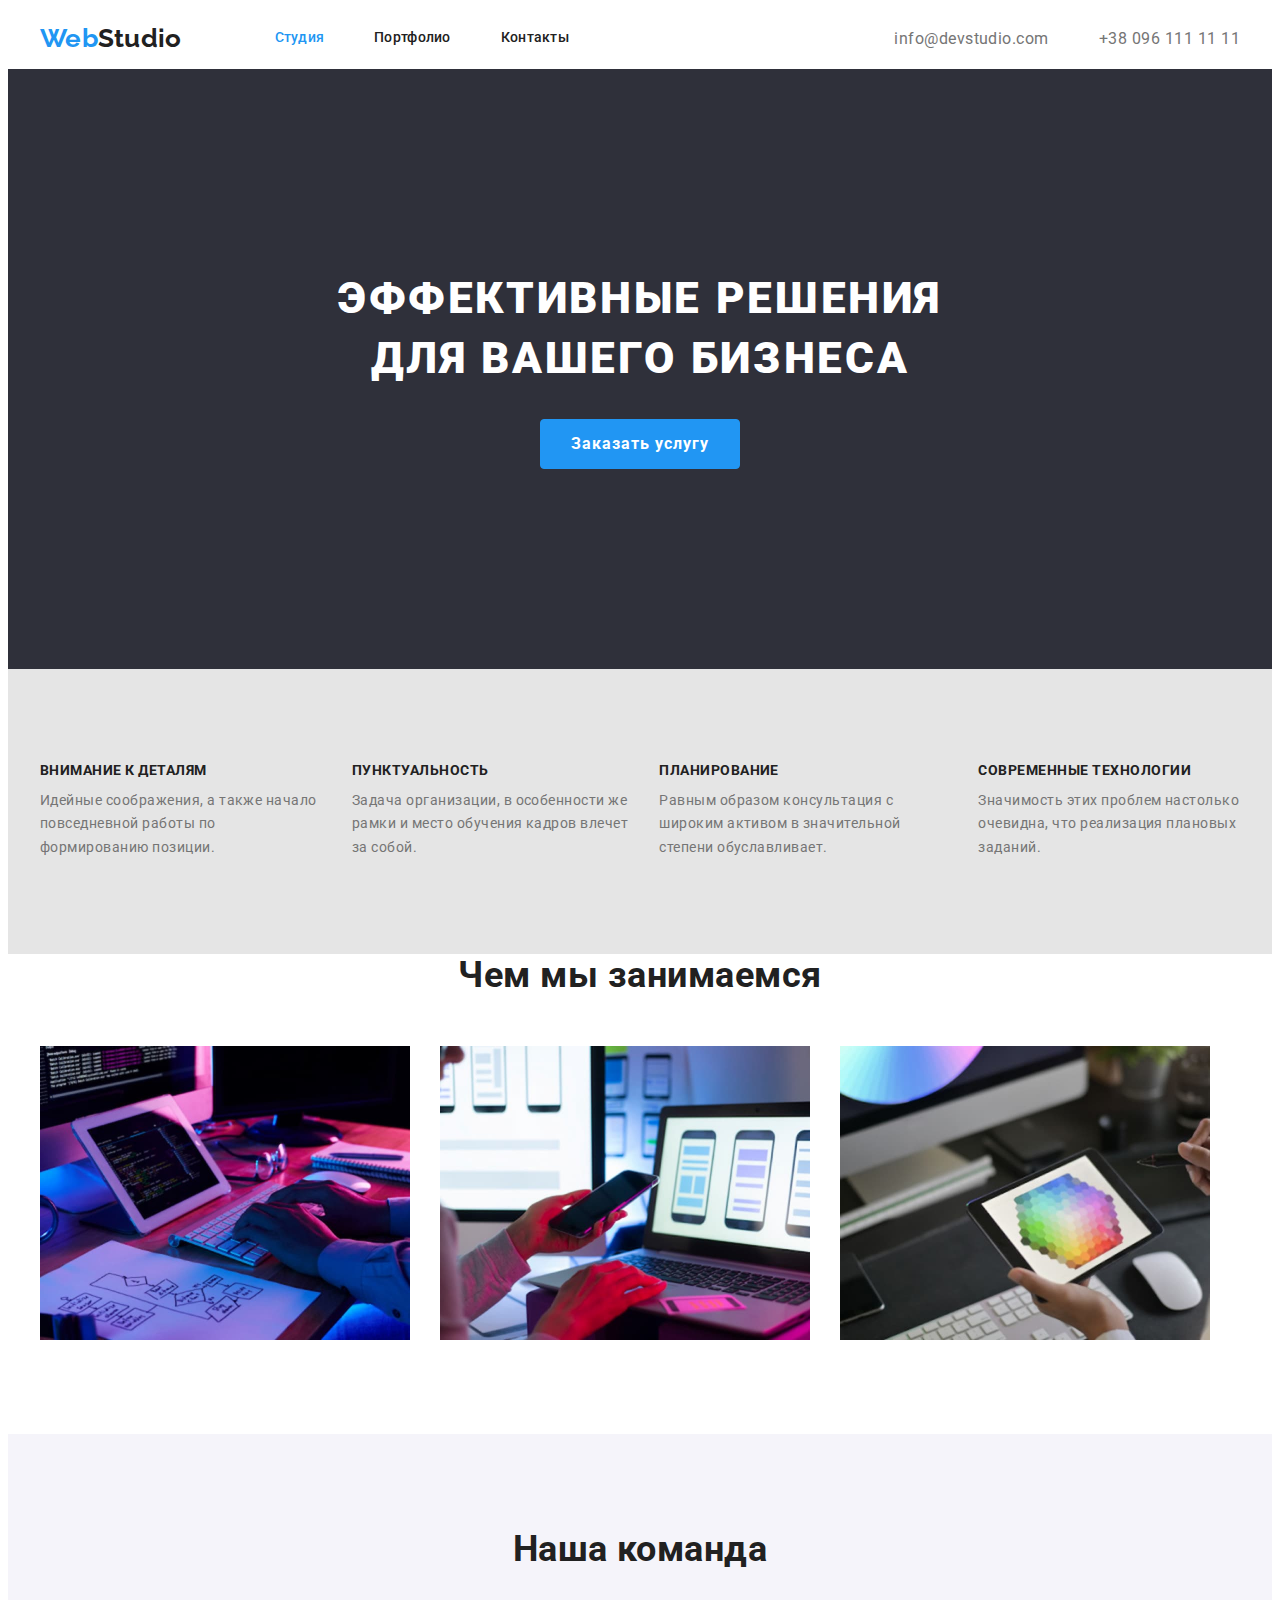
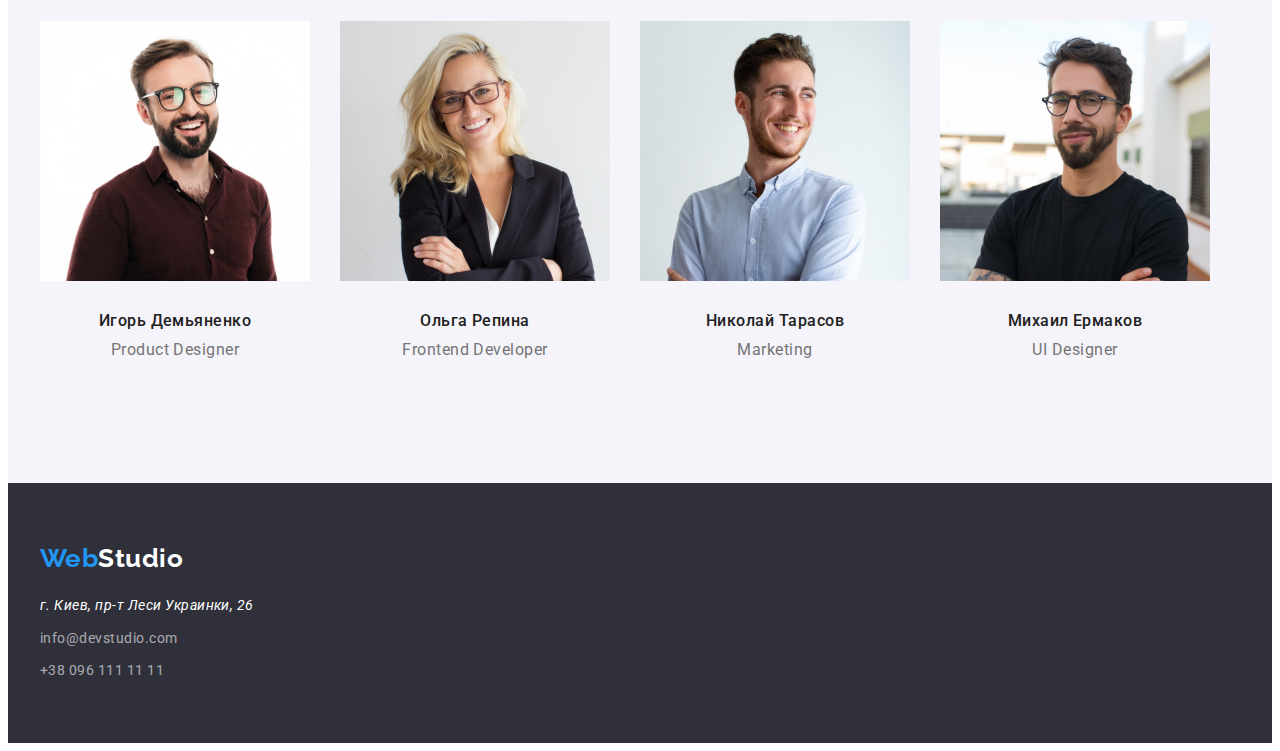
==== commit ec2aa396: "hw 3 flex" ====
--- a/index.html
+++ b/index.html
@@ -42,8 +42,10 @@
               <a href="./portfolio.html" class="link-nav link active"
                 >Портфолио</a
               >
-            </li class="site-nav-list">
-            <li><a href="" class="link-nav link active">Контакты</a></li>
+            </li>
+            <li class="site-nav-list">
+              <a href="" class="link-nav link active">Контакты</a>
+            </li>
           </ul>
         </nav>
         <div class="header-contacts">
@@ -138,7 +140,9 @@
                 width="370"
               />
             </li>
-            <li class="occupation-item"><img src="./images/wwd3.jpeg" alt="планшет" width="370" /></li>
+            <li class="occupation-item">
+              <img src="./images/wwd3.jpeg" alt="планшет" width="370" />
+            </li>
           </ul>
         </div>
       </section>
--- a/styles/styles.css
+++ b/styles/styles.css
@@ -31,13 +31,8 @@
 body {
   font-family: "Roboto", sans-serif;
   color: var(--primary-tex-color);
-  /* background-color: var(--bgc-basic-color); */
+  background-color: var(--bgc-basic-color);
   letter-spacing: 0.03em;
-  background-color: teal;
-}
-
-* {
-  outline: 2px solid tomato;
 }
 
 .list {
@@ -246,7 +241,7 @@
   width: calc(100% / 3 -30px);
   margin-left: 30px;
 }
-/* <!-- Наша команда --> */
+/* <!-- team --> */
 .team {
   background-color: #f5f4fa;
   padding: 94px 0px;
@@ -341,6 +336,7 @@
 .portfolio {
   padding-top: 94px;
   padding-bottom: 94px;
+  border-top: 1px solid #ececec;
 }
 
 .filter:hover,
@@ -376,19 +372,17 @@
   color: var(--primary-tex-color);
 }
 
-/* .button {
-  cursor: pointer;
-} */
-
 .portfolio-list {
   display: flex;
   flex-wrap: wrap;
   gap: 30px;
 }
 
-.portfolio-foto {
-  margin-bottom: 20px;
-}
+.portfolio-disc {
+  border: 1px solid #eeeeee;
+  padding: 20px 24px;
+}
+
 .portfolio-title {
   margin-bottom: 4px;
 
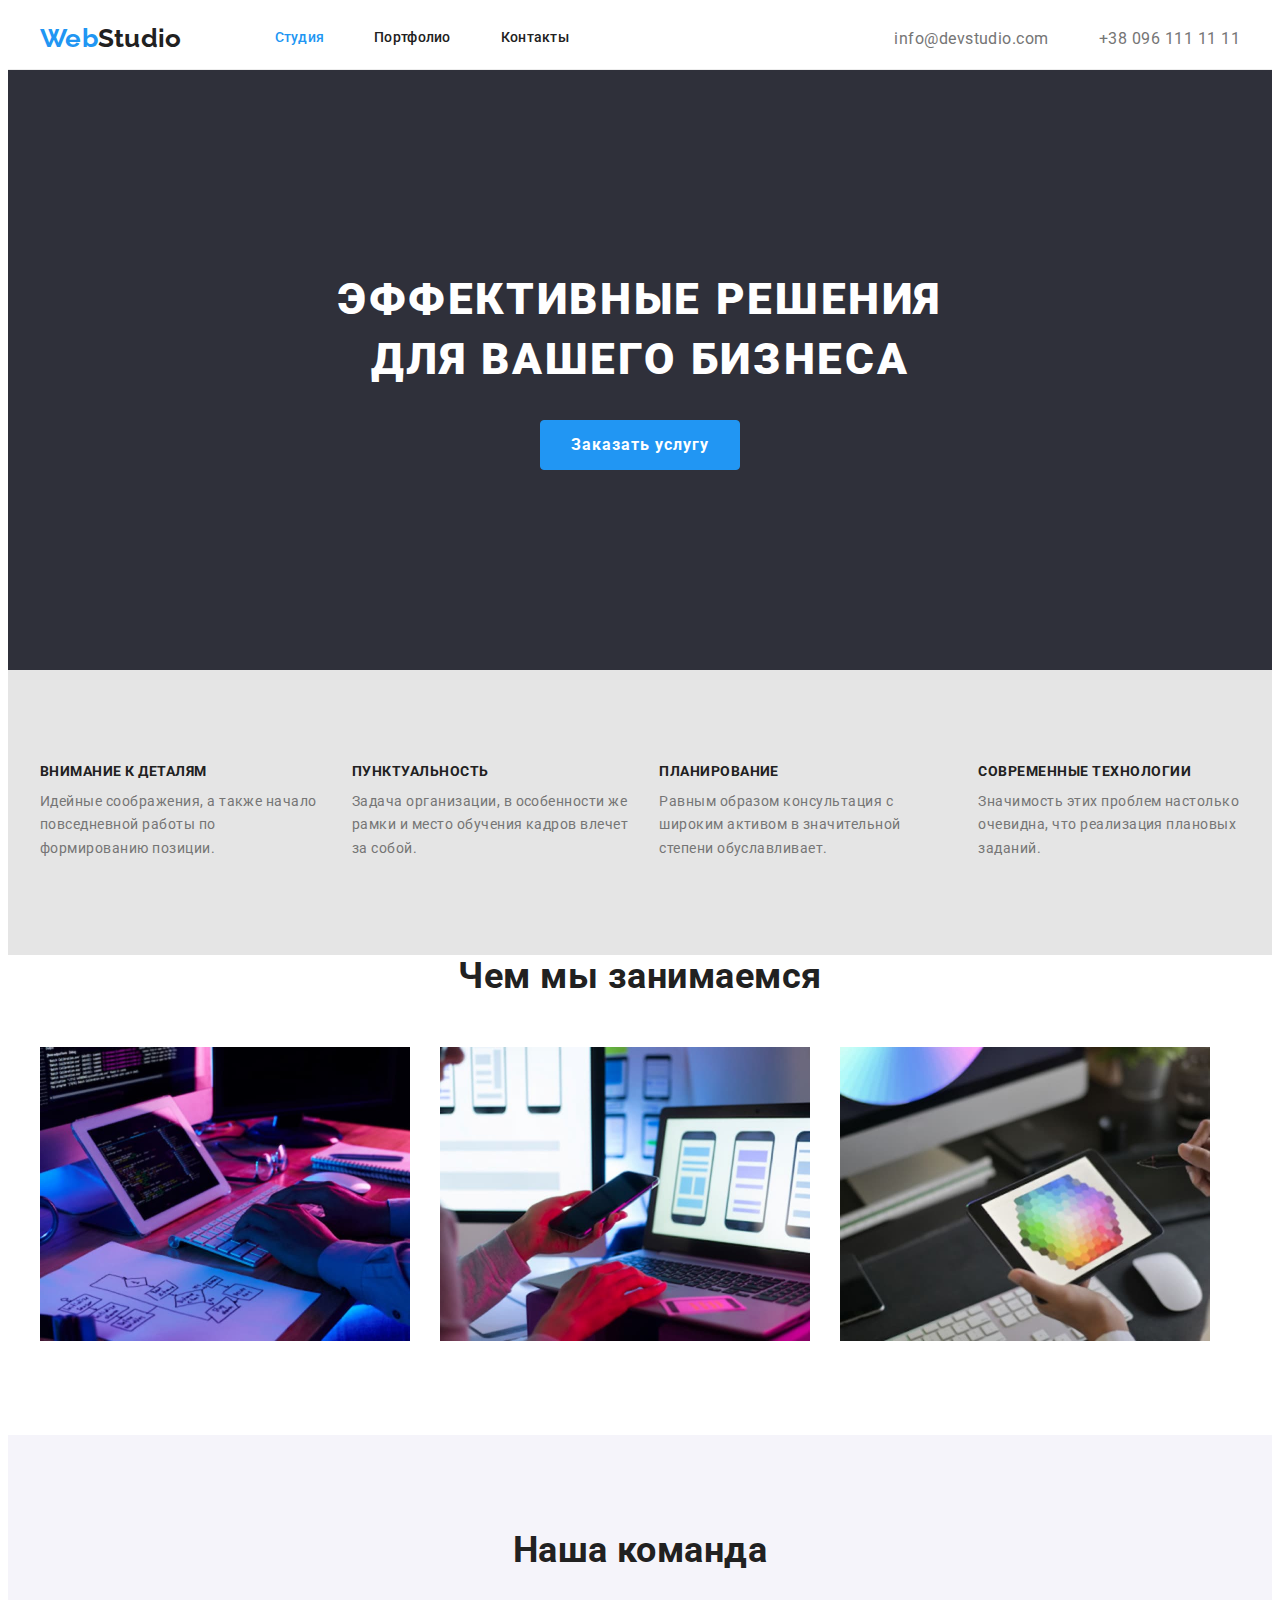
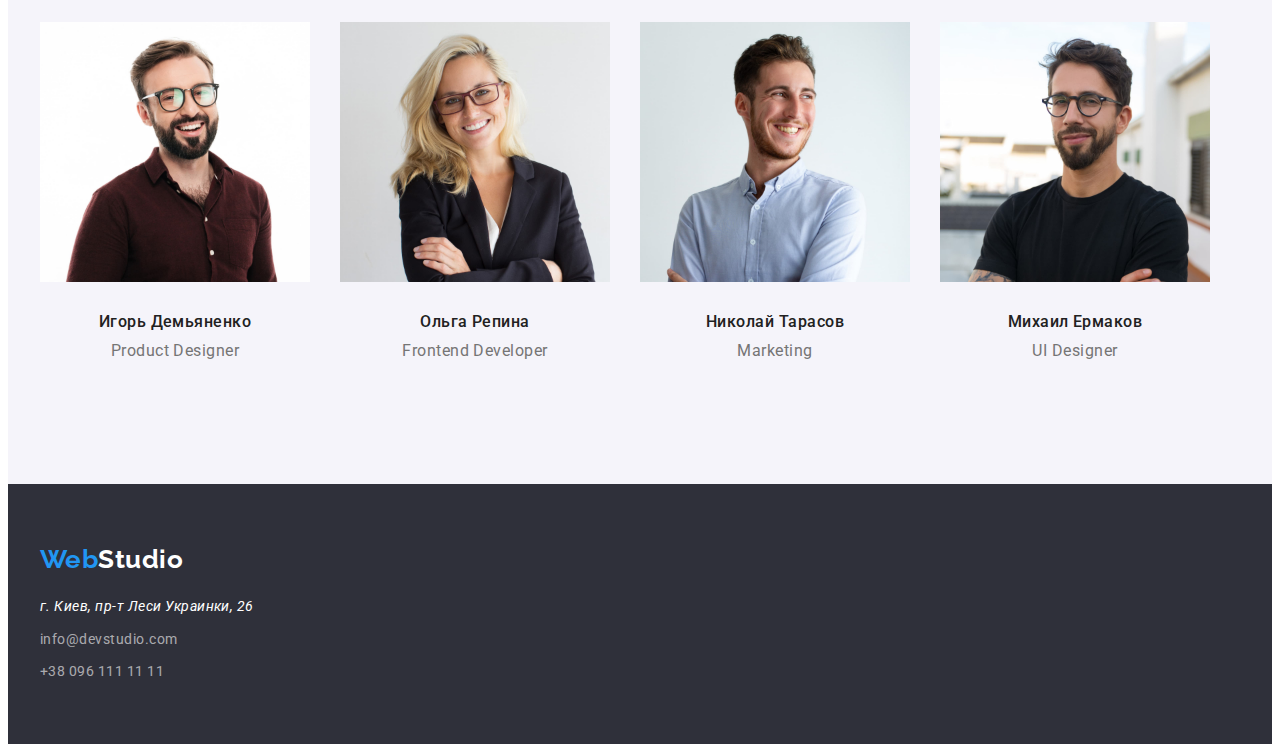
==== commit 8d764ab4: "justify-content" ====
--- a/index.html
+++ b/index.html
@@ -76,7 +76,6 @@
               Эффективные решения <br />
               для вашего бизнеса
             </h1>
-
             <button type="button" class="hero-buton hero-buton-activ">
               Заказать услугу
             </button>
--- a/styles/styles.css
+++ b/styles/styles.css
@@ -52,12 +52,14 @@
   width: 1200px;
   padding-left: 15px;
   padding-right: 15px;
+  justify-content: center;
   margin: 0 auto;
 }
 /*---------- header ----------*/
 .header {
   padding-top: 15px;
   padding-bottom: 15px;
+  border-bottom: 1px solid #ececec;
 }
 
 .header .container {
@@ -336,7 +338,6 @@
 .portfolio {
   padding-top: 94px;
   padding-bottom: 94px;
-  border-top: 1px solid #ececec;
 }
 
 .filter:hover,
